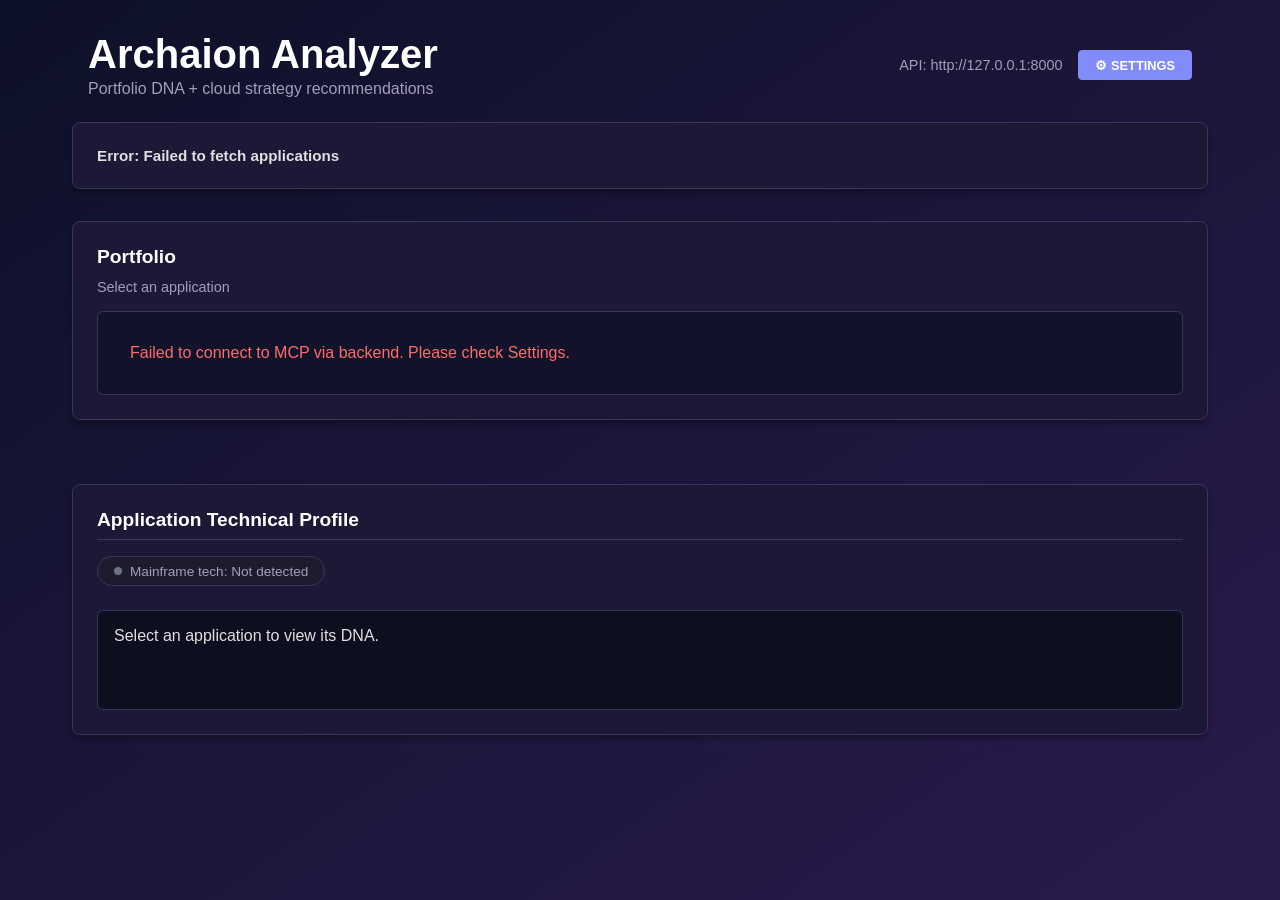
==== app/frontend/index.html @ bfa7f3ef "feat: restructure project into unified dockerized app with frontend and backend - Move backend to ap" ====
<!DOCTYPE html>
<html lang="en">
<head>
    <meta charset="UTF-8">
    <meta name="viewport" content="width=device-width, initial-scale=1.0">
    <title>Archaion Analyzer</title>
    <link rel="stylesheet" href="style.css">
</head>
<body>
    <div class="cyber-bg"></div>
    <div class="container">
        <header class="header-bar">
            <div>
                <h1 class="neon-cyan">Archaion Analyzer</h1>
                <p>Portfolio DNA + cloud strategy recommendations</p>
            </div>
            <div style="display: flex; align-items: center; gap: 1rem;">
                <p class="api-label">API: http://127.0.0.1:8000</p>
                <button id="settings-btn" class="glow-btn" style="padding: 0.4rem 1rem; font-size: 0.8rem;">⚙ Settings</button>
            </div>
        </header>

        <!-- Settings Modal -->
        <div id="settings-modal" class="modal hidden">
            <div class="modal-content glass-panel">
                <span class="close-btn" id="close-settings">&times;</span>
                <h2 style="margin-top:0;">Configuration</h2>
                <div style="display: flex; flex-direction: column; gap: 1rem; margin-top: 1.5rem;">
                    <label>CAST MCP URL:</label>
                    <input type="text" id="cfg_mcp_url" placeholder="e.g. http://localhost:8000">
                    
                    <label>CAST MCP X-API-KEY:</label>
                    <input type="password" id="cfg_mcp_key" placeholder="Enter CAST MCP API Key">
                    
                    <label style="margin-top: 1rem;">LLM Provider:</label>
                    <select id="cfg_llm_provider">
                        <option value="openrouter">OpenRouter</option>
                        <option value="openai">OpenAI</option>
                        <option value="gemini">Google Gemini</option>
                        <option value="azure">Azure AI</option>
                    </select>
                    
                    <label>LLM API Key:</label>
                    <input type="password" id="cfg_llm_key" placeholder="Enter LLM API Key">
                    
                    <button type="button" id="save-settings-btn" class="glow-btn mt-10">Save Configuration</button>
                </div>
            </div>
        </div>

        <div class="glass-panel status-bar">
            <p id="status-text">Loading applications...</p>
        </div>

        <main class="stack-layout">
            <!-- 1. Portfolio -->
            <section class="glass-panel">
                <div class="panel-header">
                    <h2>Portfolio</h2>
                    <p>Select an application</p>
                </div>
                <div class="app-list-container">
                    <fieldset class="radio-group" id="app-list">
                        <legend>Select an application</legend>
                        <p style="padding: 1rem; color: #a39eb8;">Fetching from CAST MCP...</p>
                    </fieldset>
                </div>
            </section>

            <!-- 2. Application Technical Profile -->
            <section class="glass-panel" id="dna-section">
                <h2>Application Technical Profile</h2>
                <div class="badge-container">
                    <span class="badge" id="mf-badge"><span class="dot"></span> Mainframe tech: Not detected</span>
                </div>
                <div class="dna-box" id="dna-details">
                    Select an application to view its DNA.
                </div>
            </section>

            <!-- 3. Define your Modernization Scope -->
            <section class="glass-panel hidden" id="mission-scoping">
                <h2>Define your Modernization Scope</h2>
                <form id="wizard-form">
                    <div class="wizard-step active" id="step-1" style="display: grid; grid-template-columns: 1fr 1fr; gap: 1rem; align-items: end;">
                        <div>
                            <label>Modernization Goal:</label>
                            <select id="goal" style="width: 100%;">
                                <option value="decompose">Decompose Monolith</option>
                                <option value="remediate">Remediate Tech Debt</option>
                                <option value="migrate">Cloud Migration</option>
                            </select>
                        </div>
                        <div>
                            <label>Target Framework:</label>
                            <select id="target_framework" style="width: 100%;">
                                <option value="spring-boot">Spring Boot</option>
                                <option value="nodejs">Node.js</option>
                                <option value="aws-lambda">AWS Lambda</option>
                            </select>
                        </div>
                        <div>
                            <label>Compliance Standards:</label>
                            <select id="compliance" style="width: 100%;">
                                <option value="iso-5055">Strict ISO 5055</option>
                                <option value="none">None</option>
                            </select>
                        </div>
                        <div>
                            <label>Risk Profile:</label>
                            <select id="risk_profile" style="width: 100%;">
                                <option value="re-architect">High-Quality Re-architecting</option>
                                <option value="re-host">High-Speed Re-host</option>
                            </select>
                        </div>
                        <div>
                            <label>Refactoring Depth:</label>
                            <input type="text" id="refactoring_depth" placeholder="e.g., split schema per service" value="split schema per service" required style="width: 100%;">
                        </div>
                        <div>
                            <label>Review Protocol:</label>
                            <select id="review_protocol" style="width: 100%;">
                                <option value="human-in-loop">Human-in-the-loop</option>
                                <option value="auto">Fully Autonomous</option>
                            </select>
                        </div>
                        <div style="grid-column: 1 / -1; margin-top: 0.5rem;">
                            <button type="submit" class="glow-btn" style="width: 100%;">Initialize Agents</button>
                        </div>
                    </div>
                </form>
            </section>

            <!-- 4. Mission Status -->
            <section class="glass-panel hidden" id="live-dashboard">
                <h2 class="neon-cyan">Mission Status <span class="blink">_</span></h2>
                <div id="terminal" class="terminal-window">
                    <p class="sys-msg">System ready. Awaiting mission parameters...</p>
                </div>
            </section>
            
            <!-- 5. Modernization Report -->
            <section class="glass-panel hidden" id="report-section" style="margin-bottom: 0;">
                <h2 class="neon-rose">Modernization Report</h2>
                <div id="report-content" class="markdown-body"></div>
                <button id="download-btn" class="glow-btn mt-10">Download DOCX</button>
            </section>
        </main>
    </div>
    <script src="main.js"></script>
</body>
</html>
---- app/frontend/style.css ----
:root {
    --obsidian-base: #11132a;
    --neon-cyan: #7c8cd4;
    --neon-rose: #a5b4fc;
    --neon-pulse: #818cf8;
    --glass-bg: #1c1836;
    --glass-border: #3a355d;
    --glass-gradient: linear-gradient(135deg, #1c1836, #15112a);
}

* {
    box-sizing: border-box;
    margin: 0;
    padding: 0;
}

body {
    background-color: var(--obsidian-base);
    color: #e0e0e0;
    font-family: 'Segoe UI', Tahoma, Geneva, Verdana, sans-serif;
    min-height: 100vh;
    overflow-x: hidden;
}

.cyber-bg {
    position: fixed;
    top: 0; left: 0; width: 100vw; height: 100vh;
    background: linear-gradient(to bottom right, #0d1128, #2a1b4d);
    z-index: -1;
}

.container {
    max-width: 1200px;
    margin: 0 auto;
    padding: 2rem;
}

.header-bar {
    display: flex;
    justify-content: space-between;
    align-items: center;
    margin-bottom: 1.5rem;
    padding: 0 1rem;
}
.api-label {
    color: #a39eb8;
    font-size: 0.9rem;
}
.status-bar {
    padding: 1rem 1.5rem;
    margin-bottom: 2rem;
    display: flex;
    align-items: center;
    border-radius: 8px;
}
.status-bar p { margin: 0; font-size: 0.95rem; font-weight: bold; }

.panel-header h2 { margin-bottom: 0.2rem; border-bottom: none; }
.panel-header p { font-size: 0.9rem; color: #a39eb8; margin-bottom: 1rem; }

.app-list-container {
    border: 1px solid #3a355d;
    border-radius: 6px;
    padding: 1rem;
    background: #11132a;
    max-height: 500px;
    overflow-y: auto;
    display: flex;
    flex-wrap: wrap;
    gap: 0.8rem;
}

.radio-group {
    border: none;
    padding: 0;
    margin: 0;
    display: contents;
}
.radio-group legend {
    display: none;
}
.app-item {
    display: inline-flex;
    align-items: center;
    padding: 0.8rem 1.2rem;
    border: 1px solid #2a254d;
    border-radius: 8px;
    background: #1c1836;
    cursor: pointer;
    transition: all 0.2s;
    flex: 1 1 calc(50% - 0.8rem);
    min-width: 200px;
}
.app-item:hover {
    background: #2a254d;
    border-color: #818cf8;
}
.app-item input[type="radio"] {
    margin-right: 0.8rem;
    cursor: pointer;
}

.badge-container {
    margin-bottom: 1.5rem;
}
.badge {
    display: inline-flex;
    align-items: center;
    background: #1e1b2e;
    border: 1px solid #3a355d;
    border-radius: 20px;
    padding: 0.4rem 1rem;
    font-size: 0.85rem;
    color: #a39eb8;
}
.badge .dot {
    width: 8px;
    height: 8px;
    background: #6b7280;
    border-radius: 50%;
    margin-right: 0.5rem;
}

.dna-box {
    background: #0d0f1e;
    border: 1px solid #3a355d;
    border-radius: 6px;
    padding: 1rem;
    color: #e0e0e0;
    min-height: 100px;
    max-height: 500px;
    overflow-y: auto;
}

/* User Readable DNA Profile */
.dna-section-header {
    font-size: 1rem;
    color: #818cf8;
    margin-bottom: 0.5rem;
    margin-top: 1rem;
    border-bottom: 1px dashed #3a355d;
    padding-bottom: 0.2rem;
    text-transform: uppercase;
    letter-spacing: 1px;
}
.dna-section-header:first-child { margin-top: 0; }

.dna-kv-pair {
    display: flex;
    justify-content: space-between;
    margin-bottom: 0.5rem;
    font-size: 0.95rem;
}
.dna-k { color: #a39eb8; font-weight: 500; }
.dna-v { color: #ffffff; text-align: right; }

.dna-tag-container {
    display: flex;
    flex-wrap: wrap;
    gap: 0.5rem;
    margin-bottom: 1rem;
}
.dna-tag {
    background: #1c1836;
    border: 1px solid #3a355d;
    border-radius: 4px;
    padding: 0.3rem 0.6rem;
    font-size: 0.8rem;
    color: #c7d2fe;
}
.dna-tag.sensitive {
    background: rgba(228, 77, 94, 0.15);
    border-color: #e44d5e;
    color: #fca5a5;
}

.dna-box pre {
    white-space: pre-wrap;
    word-break: break-word;
    font-family: 'Courier New', Courier, monospace;
    font-size: 0.85rem;
    line-height: 1.4;
    color: #c7d2fe;
    margin: 0;
}
.mt-10 { margin-top: 1rem; }
.hidden { display: none !important; }

/* Typography */
h1 { font-size: 2.5rem; margin-bottom: 0.2rem; color: #ffffff; font-weight: bold; }
header p { color: #a39eb8; font-size: 1rem; }
h2 { font-size: 1.2rem; margin-bottom: 1rem; border-bottom: 1px solid var(--glass-border); padding-bottom: 0.5rem; color: #ffffff; }
.neon-cyan { color: #ffffff; text-shadow: none; }
.neon-rose { color: #ffffff; text-shadow: none; }
.neon-pulse { color: #ffffff; text-shadow: none; }

.blink { animation: blink 1s step-end infinite; }
@keyframes blink { 50% { opacity: 0; } }

/* Glassmorphism */
.glass-panel {
    background: var(--glass-bg);
    border: 1px solid var(--glass-border);
    border-radius: 8px;
    padding: 1.5rem;
    margin-bottom: 2rem;
    box-shadow: 0 4px 6px rgba(0, 0, 0, 0.3);
}

/* Stack Layout */
.stack-layout {
    display: flex;
    flex-direction: column;
    gap: 2rem;
}

/* Forms & Wizard */
.wizard-step {
    display: none;
    flex-direction: column;
    gap: 1rem;
}
.wizard-step.active {
    display: flex;
    animation: fadeIn 0.3s ease;
}

@keyframes fadeIn {
    from { opacity: 0; transform: translateY(10px); }
    to { opacity: 1; transform: translateY(0); }
}

label { font-size: 0.9rem; color: #a39eb8; text-transform: uppercase; letter-spacing: 1px; }
input, select {
    background: #11132a;
    border: 1px solid var(--glass-border);
    color: #fff;
    padding: 0.8rem;
    border-radius: 4px;
    font-size: 1rem;
    outline: none;
    transition: border-color 0.3s;
}
input:focus, select:focus {
    border-color: var(--neon-pulse);
}

button {
    background: #11132a;
    border: 1px solid var(--glass-border);
    color: #a39eb8;
    padding: 0.8rem 1.5rem;
    border-radius: 4px;
    cursor: pointer;
    font-weight: bold;
    text-transform: uppercase;
    transition: all 0.3s;
}
button:hover {
    background: var(--glass-border);
    color: #ffffff;
}

.glow-btn {
    border-color: var(--neon-pulse);
    color: #ffffff;
    background: var(--neon-pulse);
}
.glow-btn:hover {
    background: #6366f1;
    border-color: #6366f1;
    box-shadow: none;
}

/* Terminal */
.terminal-window {
    background: #090a15;
    border: 1px solid var(--glass-border);
    border-radius: 4px;
    height: 300px;
    padding: 1rem;
    overflow-y: auto;
    font-family: 'Courier New', Courier, monospace;
    font-size: 0.9rem;
    color: #a39eb8;
}
.sys-msg { color: #888; font-style: italic; margin-bottom: 0.5rem; }
.agent-msg { color: #ffffff; margin-bottom: 0.5rem; }
.agent-msg::before { content: "> "; color: var(--neon-pulse); }

/* Modal Styles */
.modal {
    position: fixed;
    top: 0; left: 0; width: 100%; height: 100%;
    background: rgba(0, 0, 0, 0.6);
    z-index: 1000;
    display: flex;
    justify-content: center;
    align-items: center;
}
.modal-content {
    width: 450px;
    max-width: 90%;
    position: relative;
    padding: 2rem;
    background: #11132a;
}
.close-btn {
    position: absolute;
    top: 10px; right: 15px;
    color: #a39eb8;
    font-size: 1.5rem;
    cursor: pointer;
}
.close-btn:hover { color: #fff; }

/* Markdown Body */
.markdown-body {
    line-height: 1.6;
}
.markdown-body h1, .markdown-body h2 { margin-top: 1.5rem; }
.markdown-body ul { margin-left: 1.5rem; margin-bottom: 1rem; }
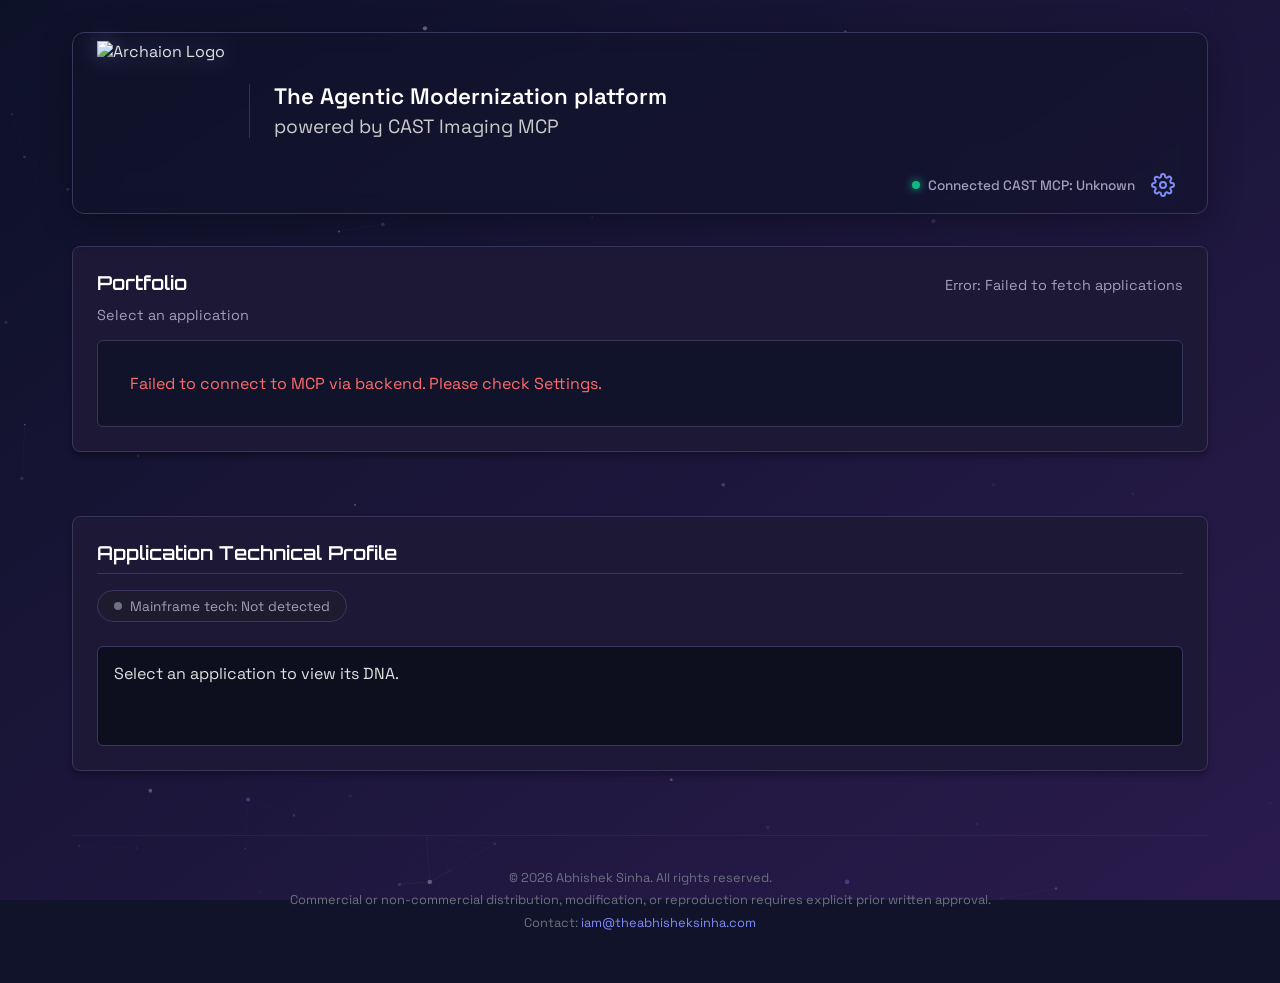
==== commit bbc9512d: "feat: integrate crewai framework for agentic modernization flow - Add crewai as dependency and confi" ====
--- a/app/frontend/index.html
+++ b/app/frontend/index.html
@@ -4,19 +4,29 @@
     <meta charset="UTF-8">
     <meta name="viewport" content="width=device-width, initial-scale=1.0">
     <title>Archaion Analyzer</title>
+    <!-- Modern rounded geometric tech fonts compatible with Archaion logo -->
+    <link rel="preconnect" href="https://fonts.googleapis.com">
+    <link rel="preconnect" href="https://fonts.gstatic.com" crossorigin>
+    <link href="https://fonts.googleapis.com/css2?family=Orbitron:wght@400;600;800&family=Space+Grotesk:wght@300;400;500;600;700&display=swap" rel="stylesheet">
     <link rel="stylesheet" href="style.css">
 </head>
 <body>
     <div class="cyber-bg"></div>
+    <canvas id="bg-canvas"></canvas>
     <div class="container">
         <header class="header-bar">
-            <div>
-                <h1 class="neon-cyan">Archaion Analyzer</h1>
-                <p>Portfolio DNA + cloud strategy recommendations</p>
+            <div class="logo-container">
+                <img src="assets/Archaion.png" alt="Archaion Logo" class="app-logo">
+                <div class="logo-text-group">
+                    <p class="tagline-main">The Agentic Modernization platform</p>
+                    <p class="tagline-sub">powered by CAST Imaging MCP</p>
+                </div>
             </div>
-            <div style="display: flex; align-items: center; gap: 1rem;">
-                <p class="api-label">API: http://127.0.0.1:8000</p>
-                <button id="settings-btn" class="glow-btn" style="padding: 0.4rem 1rem; font-size: 0.8rem;">⚙ Settings</button>
+            <div class="header-actions">
+                <p class="api-label" id="mcp-label">Connected CAST MCP: Loading...</p>
+                <button id="settings-btn" class="icon-btn" title="Settings">
+                    <svg xmlns="http://www.w3.org/2000/svg" width="24" height="24" viewBox="0 0 24 24" fill="none" stroke="currentColor" stroke-width="2" stroke-linecap="round" stroke-linejoin="round" class="gear-icon"><circle cx="12" cy="12" r="3"></circle><path d="M19.4 15a1.65 1.65 0 0 0 .33 1.82l.06.06a2 2 0 0 1 0 2.83 2 2 0 0 1-2.83 0l-.06-.06a1.65 1.65 0 0 0-1.82-.33 1.65 1.65 0 0 0-1 1.51V21a2 2 0 0 1-2 2 2 2 0 0 1-2-2v-.09A1.65 1.65 0 0 0 9 19.4a1.65 1.65 0 0 0-1.82.33l-.06.06a2 2 0 0 1-2.83 0 2 2 0 0 1 0-2.83l.06-.06a1.65 1.65 0 0 0 .33-1.82 1.65 1.65 0 0 0-1.51-1H3a2 2 0 0 1-2-2 2 2 0 0 1 2-2h.09A1.65 1.65 0 0 0 4.6 9a1.65 1.65 0 0 0-.33-1.82l-.06-.06a2 2 0 0 1 0-2.83 2 2 0 0 1 2.83 0l.06.06a1.65 1.65 0 0 0 1.82.33H9a1.65 1.65 0 0 0 1-1.51V3a2 2 0 0 1 2-2 2 2 0 0 1 2 2v.09a1.65 1.65 0 0 0 1 1.51 1.65 1.65 0 0 0 1.82-.33l.06-.06a2 2 0 0 1 2.83 0 2 2 0 0 1 0 2.83l-.06.06a1.65 1.65 0 0 0-.33 1.82V9a1.65 1.65 0 0 0 1.51 1H21a2 2 0 0 1 2 2 2 2 0 0 1-2 2h-.09a1.65 1.65 0 0 0-1.51 1z"></path></svg>
+                </button>
             </div>
         </header>
 
@@ -48,16 +58,15 @@
             </div>
         </div>
 
-        <div class="glass-panel status-bar">
-            <p id="status-text">Loading applications...</p>
-        </div>
-
         <main class="stack-layout">
             <!-- 1. Portfolio -->
-            <section class="glass-panel">
-                <div class="panel-header">
-                    <h2>Portfolio</h2>
-                    <p>Select an application</p>
+            <section class="glass-panel" id="portfolio-section">
+                <div class="panel-header" style="display: flex; justify-content: space-between; align-items: baseline;">
+                    <div>
+                        <h2>Portfolio</h2>
+                        <p>Select an application</p>
+                    </div>
+                    <p id="status-text" style="font-size: 0.9rem; color: #a39eb8; margin-bottom: 1rem;">Loading...</p>
                 </div>
                 <div class="app-list-container">
                     <fieldset class="radio-group" id="app-list">
@@ -140,13 +149,20 @@
             </section>
             
             <!-- 5. Modernization Report -->
-            <section class="glass-panel hidden" id="report-section" style="margin-bottom: 0;">
-                <h2 class="neon-rose">Modernization Report</h2>
-                <div id="report-content" class="markdown-body"></div>
-                <button id="download-btn" class="glow-btn mt-10">Download DOCX</button>
-            </section>
-        </main>
-    </div>
-    <script src="main.js"></script>
+        <section class="glass-panel hidden" id="report-section" style="margin-bottom: 0;">
+            <h2 class="neon-rose">Modernization Report</h2>
+            <div id="report-content" class="markdown-body"></div>
+            <button id="download-btn" class="glow-btn mt-10">Download DOCX</button>
+        </section>
+
+        <!-- Copyright Footer -->
+        <footer class="app-footer">
+            <p>&copy; 2026 Abhishek Sinha. All rights reserved.</p>
+            <p>Commercial or non-commercial distribution, modification, or reproduction requires explicit prior written approval.</p>
+            <p>Contact: <a href="mailto:iam@theabhisheksinha.com">iam@theabhisheksinha.com</a></p>
+        </footer>
+    </main>
+</div>
+<script src="main.js"></script>
 </body>
 </html>
--- a/app/frontend/style.css
+++ b/app/frontend/style.css
@@ -17,44 +17,170 @@
 body {
     background-color: var(--obsidian-base);
     color: #e0e0e0;
-    font-family: 'Segoe UI', Tahoma, Geneva, Verdana, sans-serif;
+    font-family: 'Space Grotesk', 'Segoe UI', Tahoma, Geneva, Verdana, sans-serif;
     min-height: 100vh;
     overflow-x: hidden;
+}
+
+h1, h2, h3, .neon-cyan, .neon-rose {
+    font-family: 'Orbitron', 'Space Grotesk', sans-serif;
+    font-weight: 600;
 }
 
 .cyber-bg {
     position: fixed;
     top: 0; left: 0; width: 100vw; height: 100vh;
     background: linear-gradient(to bottom right, #0d1128, #2a1b4d);
+    z-index: -2;
+}
+
+#bg-canvas {
+    position: fixed;
+    top: 0; left: 0;
+    width: 100vw; height: 100vh;
     z-index: -1;
+    pointer-events: none;
+    opacity: 0.6;
 }
 
 .container {
     max-width: 1200px;
     margin: 0 auto;
     padding: 2rem;
+    display: flex;
+    flex-direction: column;
+    min-height: 100vh;
 }
 
 .header-bar {
     display: flex;
     justify-content: space-between;
     align-items: center;
-    margin-bottom: 1.5rem;
-    padding: 0 1rem;
-}
+    margin-bottom: 2rem;
+    padding: 0.5rem 1.5rem; /* Reduced vertical padding */
+    background: rgba(17, 19, 42, 0.6);
+    border: 1px solid var(--glass-border);
+    border-radius: 12px;
+    box-shadow: 0 8px 32px rgba(0, 0, 0, 0.3);
+    backdrop-filter: blur(10px);
+    flex-wrap: wrap;
+    gap: 1.5rem;
+    min-height: 120px; /* Slightly taller to accommodate the bigger logo */
+}
+
+.logo-container {
+    display: flex;
+    align-items: center;
+    gap: 1.5rem;
+    flex-wrap: wrap;
+}
+
+.app-logo {
+    height: 140px; /* Increased height significantly for aesthetic visibility */
+    width: auto; 
+    max-width: 250px; /* Allow wider expansion */
+    object-fit: contain;
+    mix-blend-mode: screen; 
+    filter: drop-shadow(0 0 10px rgba(124, 140, 212, 0.4)); 
+}
+
+.logo-text-group {
+    display: flex;
+    flex-direction: column;
+    justify-content: center;
+    border-left: 1px solid rgba(165, 180, 252, 0.2);
+    padding-left: 1.5rem;
+    gap: 0.3rem;
+}
+.logo-text-group .tagline-main { 
+    color: #ffffff; 
+    margin: 0; 
+    font-size: 1.4rem;
+    font-weight: 600;
+    line-height: 1.2;
+}
+.logo-text-group .tagline-sub { 
+    color: #e0e0e0; 
+    margin: 0; 
+    font-size: 1.2rem;
+    font-weight: 400;
+    line-height: 1.2;
+    opacity: 0.9;
+}
+
+.header-actions {
+    display: flex;
+    align-items: center;
+    justify-content: flex-end;
+    gap: 0.5rem;
+    flex-wrap: wrap;
+    width: 100%;
+    margin-top: -2.5rem; /* Pulls it up into the space below the text */
+    position: relative;
+    z-index: 10;
+}
+
+.icon-btn {
+    background: transparent;
+    border: none;
+    color: var(--neon-pulse);
+    cursor: pointer;
+    display: flex;
+    align-items: center;
+    justify-content: center;
+    padding: 0.5rem;
+    border-radius: 50%;
+    transition: all 0.3s ease;
+}
+.icon-btn:hover {
+    background: rgba(129, 140, 248, 0.1);
+    color: var(--neon-rose);
+    transform: rotate(90deg);
+}
+.gear-icon {
+    width: 24px;
+    height: 24px;
+}
+
 .api-label {
     color: #a39eb8;
-    font-size: 0.9rem;
-}
-.status-bar {
-    padding: 1rem 1.5rem;
-    margin-bottom: 2rem;
-    display: flex;
-    align-items: center;
-    border-radius: 8px;
-}
-.status-bar p { margin: 0; font-size: 0.95rem; font-weight: bold; }
-
+    font-size: 0.85rem;
+    font-weight: 500;
+    display: flex;
+    align-items: center;
+    gap: 0.5rem;
+}
+.api-label::before {
+    content: '';
+    display: inline-block;
+    width: 8px;
+    height: 8px;
+    background: #10b981;
+    border-radius: 50%;
+    box-shadow: 0 0 8px #10b981;
+}
+
+@media (max-width: 768px) {
+    .header-bar {
+        flex-direction: column;
+        align-items: flex-start;
+        padding: 1.5rem;
+    }
+    .logo-container {
+        flex-direction: column;
+        align-items: flex-start;
+        gap: 1rem;
+    }
+    .logo-text-group {
+        border-left: none;
+        padding-left: 0;
+        border-top: 1px dashed var(--glass-border);
+        padding-top: 1rem;
+    }
+    .app-logo {
+        width: 120px;
+    }
+}
 .panel-header h2 { margin-bottom: 0.2rem; border-bottom: none; }
 .panel-header p { font-size: 0.9rem; color: #a39eb8; margin-bottom: 1rem; }
 
@@ -314,6 +440,20 @@
 }
 .close-btn:hover { color: #fff; }
 
+/* Footer */
+.app-footer {
+    text-align: center;
+    padding: 2rem 1rem 1rem;
+    margin-top: auto;
+    border-top: 1px solid rgba(255, 255, 255, 0.05);
+    font-size: 0.8rem;
+    color: #6b7280;
+    line-height: 1.5;
+}
+.app-footer p { margin-bottom: 0.2rem; }
+.app-footer a { color: #818cf8; text-decoration: none; transition: color 0.2s; }
+.app-footer a:hover { color: #a5b4fc; text-decoration: underline; }
+
 /* Markdown Body */
 .markdown-body {
     line-height: 1.6;
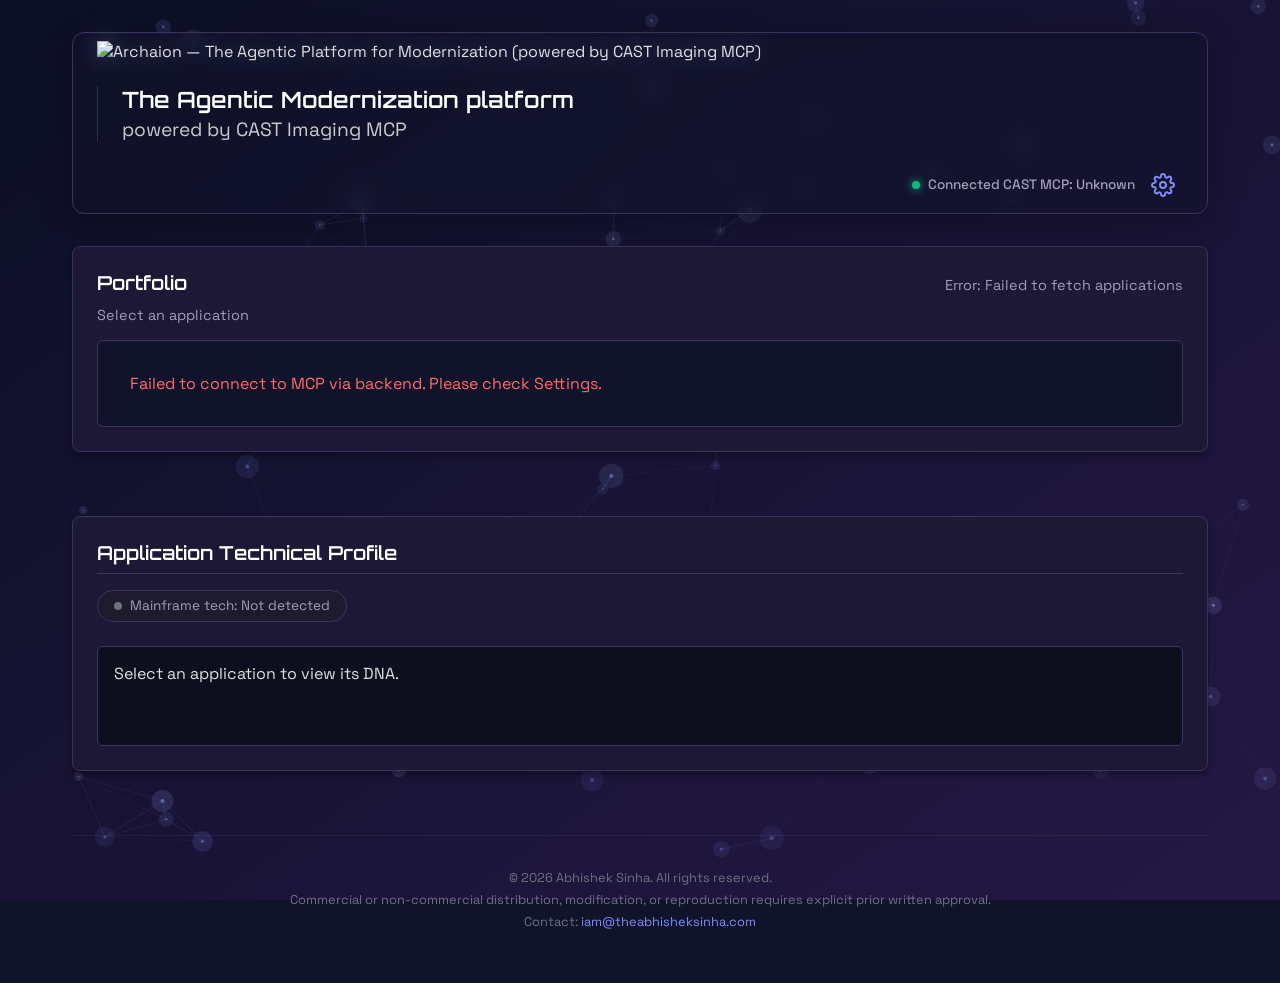
==== commit e6f0344f: "refactor: overhaul modernization flow with multi-agent crew and enhanced UI - Replace single-agent d" ====
--- a/app/frontend/index.html
+++ b/app/frontend/index.html
@@ -16,7 +16,7 @@
     <div class="container">
         <header class="header-bar">
             <div class="logo-container">
-                <img src="assets/Archaion.png" alt="Archaion Logo" class="app-logo">
+                <img src="assets/Archaion%20-%20agentic%20platform.png" alt="Archaion — The Agentic Platform for Modernization (powered by CAST Imaging MCP)" class="app-logo">
                 <div class="logo-text-group">
                     <p class="tagline-main">The Agentic Modernization platform</p>
                     <p class="tagline-sub">powered by CAST Imaging MCP</p>
@@ -89,51 +89,92 @@
 
             <!-- 3. Define your Modernization Scope -->
             <section class="glass-panel hidden" id="mission-scoping">
-                <h2>Define your Modernization Scope</h2>
+                <h2>Mission Command Center</h2>
                 <form id="wizard-form">
-                    <div class="wizard-step active" id="step-1" style="display: grid; grid-template-columns: 1fr 1fr; gap: 1rem; align-items: end;">
-                        <div>
-                            <label>Modernization Goal:</label>
-                            <select id="goal" style="width: 100%;">
-                                <option value="decompose">Decompose Monolith</option>
-                                <option value="remediate">Remediate Tech Debt</option>
-                                <option value="migrate">Cloud Migration</option>
-                            </select>
-                        </div>
-                        <div>
-                            <label>Target Framework:</label>
-                            <select id="target_framework" style="width: 100%;">
-                                <option value="spring-boot">Spring Boot</option>
-                                <option value="nodejs">Node.js</option>
-                                <option value="aws-lambda">AWS Lambda</option>
-                            </select>
-                        </div>
-                        <div>
-                            <label>Compliance Standards:</label>
-                            <select id="compliance" style="width: 100%;">
-                                <option value="iso-5055">Strict ISO 5055</option>
-                                <option value="none">None</option>
-                            </select>
-                        </div>
-                        <div>
-                            <label>Risk Profile:</label>
-                            <select id="risk_profile" style="width: 100%;">
-                                <option value="re-architect">High-Quality Re-architecting</option>
-                                <option value="re-host">High-Speed Re-host</option>
-                            </select>
-                        </div>
-                        <div>
-                            <label>Refactoring Depth:</label>
-                            <input type="text" id="refactoring_depth" placeholder="e.g., split schema per service" value="split schema per service" required style="width: 100%;">
-                        </div>
-                        <div>
-                            <label>Review Protocol:</label>
-                            <select id="review_protocol" style="width: 100%;">
-                                <option value="human-in-loop">Human-in-the-loop</option>
-                                <option value="auto">Fully Autonomous</option>
-                            </select>
-                        </div>
-                        <div style="grid-column: 1 / -1; margin-top: 0.5rem;">
+                    <div class="wizard-step active" id="step-1" style="display: grid; grid-template-columns: 1fr 1fr; gap: 1rem; align-items: start;">
+                        
+                        <div style="grid-column: 1 / -1;">
+                            <label>Modernization Objective (txtObjective):</label>
+                            <textarea id="txtObjective" maxlength="500" placeholder="Describe your vision for this app..." required style="width: 100%; height: 80px; background: #11132a; border: 1px solid var(--glass-border); color: #fff; padding: 0.8rem; border-radius: 4px; font-family: inherit; resize: vertical; outline: none;"></textarea>
+                        </div>
+
+                        <div>
+                            <label>Modernization Goal (selGoal):</label>
+                            <select id="selGoal" style="width: 100%;">
+                                <option value="Mono2Micro">Mono2Micro</option>
+                                <option value="Cloud Migration">Cloud Migration</option>
+                                <option value="Refactor">Refactor</option>
+                                <option value="Rearchitect">Rearchitect</option>
+                                <option value="Re-platform (Mainframe)">Re-platform (Mainframe)</option>
+                                <option value="Rewrite (Non-Mainframe)">Rewrite (Non-Mainframe)</option>
+                                <option value="Rewrite (Mainframe)">Rewrite (Mainframe)</option>
+                            </select>
+                        </div>
+
+                        <div>
+                            <label>Risk Profile (selRiskProfile):</label>
+                            <select id="selRiskProfile" style="width: 100%;">
+                                <option value="ISO-5055 only">ISO-5055 only</option>
+                                <option value="Performance">Performance</option>
+                                <option value="Security">Security</option>
+                                <option value="Performance and Security">Performance and Security</option>
+                            </select>
+                        </div>
+
+                        <div>
+                            <label>Vulnerabilities (selVuln):</label>
+                            <select id="selVuln" style="width: 100%;">
+                                <option value="CVEs">CVEs</option>
+                                <option value="CWEs">CWEs</option>
+                                <option value="Both">Both</option>
+                            </select>
+                        </div>
+
+                        <div>
+                            <label>Database Migration (selDBMigration):</label>
+                            <select id="selDBMigration" style="width: 100%;">
+                                <option value="No Migration">No Migration</option>
+                                <option value="Postgres">Postgres</option>
+                                <option value="MySQL">MySQL</option>
+                            </select>
+                        </div>
+
+                        <div style="grid-column: 1 / -1;">
+                            <label style="display: block; margin-bottom: 0.5rem;">Modernization Strategy (chkStrategy):</label>
+                            <div id="chkStrategy" style="display: flex; gap: 1.5rem; align-items: center;">
+                                <label style="text-transform: none; color: #fff; cursor: pointer; display: flex; align-items: center; gap: 0.5rem;">
+                                    <input type="checkbox" value="Containerization" id="chkContainerization" checked> Containerization
+                                </label>
+                                <label style="text-transform: none; color: #fff; cursor: pointer; display: flex; align-items: center; gap: 0.5rem;">
+                                    <input type="checkbox" value="Non-Containerization" id="chkNonContainerization"> Non-Containerization
+                                </label>
+                            </div>
+                        </div>
+
+                        <!-- Mainframe Section (Questions 5 & 6 conceptually, or additional logic) -->
+                        <div id="mainframeSection" style="display: none; grid-column: 1 / -1; margin-top: 1rem; padding: 1rem; border: 1px solid #e44d5e; border-radius: 8px; background: rgba(228, 77, 94, 0.1);">
+                            <h3 style="color: #e44d5e; margin-top: 0; margin-bottom: 1rem;">Mainframe Transformation Options</h3>
+                            <div style="display: grid; grid-template-columns: 1fr 1fr; gap: 1rem;">
+                                <div>
+                                    <label>Batch Modernization Goal:</label>
+                                    <select id="rewrite_mainframe" style="width: 100%;">
+                                        <option value="Rewrite to Cloud-Native Batch">Rewrite to Cloud-Native Batch</option>
+                                        <option value="Encapsulate via APIs">Encapsulate via APIs</option>
+                                        <option value="Lift and Shift">Lift and Shift</option>
+                                    </select>
+                                </div>
+                                <div>
+                                    <label>Target Framework for Mainframe:</label>
+                                    <select id="target_lang" style="width: 100%;">
+                                        <option value="Spring Batch (Java)">Spring Batch (Java)</option>
+                                        <option value="AWS Step Functions (Python)">AWS Step Functions (Python)</option>
+                                        <option value="Azure Durable Functions (C#)">Azure Durable Functions (C#)</option>
+                                    </select>
+                                </div>
+                            </div>
+                        </div>
+
+                        <div style="grid-column: 1 / -1; margin-top: 1.5rem;">
                             <button type="submit" class="glow-btn" style="width: 100%;">Initialize Agents</button>
                         </div>
                     </div>
--- a/app/frontend/style.css
+++ b/app/frontend/style.css
@@ -73,12 +73,14 @@
     align-items: center;
     gap: 1.5rem;
     flex-wrap: wrap;
+    justify-content: flex-start;
 }
 
 .app-logo {
-    height: 140px; /* Increased height significantly for aesthetic visibility */
+    height: auto;
     width: auto; 
-    max-width: 250px; /* Allow wider expansion */
+    max-height: 128px; /* Target desktop max-height */
+    max-width: 100%;
     object-fit: contain;
     mix-blend-mode: screen; 
     filter: drop-shadow(0 0 10px rgba(124, 140, 212, 0.4)); 
@@ -98,6 +100,7 @@
     font-size: 1.4rem;
     font-weight: 600;
     line-height: 1.2;
+    font-family: 'Orbitron', 'Space Grotesk', sans-serif;
 }
 .logo-text-group .tagline-sub { 
     color: #e0e0e0; 
@@ -106,6 +109,7 @@
     font-weight: 400;
     line-height: 1.2;
     opacity: 0.9;
+    font-family: 'Space Grotesk', 'Segoe UI', Tahoma, Geneva, Verdana, sans-serif;
 }
 
 .header-actions {
@@ -115,7 +119,6 @@
     gap: 0.5rem;
     flex-wrap: wrap;
     width: 100%;
-    margin-top: -2.5rem; /* Pulls it up into the space below the text */
     position: relative;
     z-index: 10;
 }
@@ -163,12 +166,12 @@
 @media (max-width: 768px) {
     .header-bar {
         flex-direction: column;
-        align-items: flex-start;
+        align-items: center; /* Center everything */
         padding: 1.5rem;
     }
     .logo-container {
         flex-direction: column;
-        align-items: flex-start;
+        align-items: center;
         gap: 1rem;
     }
     .logo-text-group {
@@ -176,9 +179,21 @@
         padding-left: 0;
         border-top: 1px dashed var(--glass-border);
         padding-top: 1rem;
+        align-items: center;
+        text-align: center;
     }
     .app-logo {
-        width: 120px;
+        max-height: 96px; /* Tablet sizing */
+        width: auto;
+    }
+    .header-actions {
+        justify-content: center;
+    }
+}
+
+@media (max-width: 480px) {
+    .app-logo {
+        max-height: 72px; /* Mobile sizing */
     }
 }
 .panel-header h2 { margin-bottom: 0.2rem; border-bottom: none; }
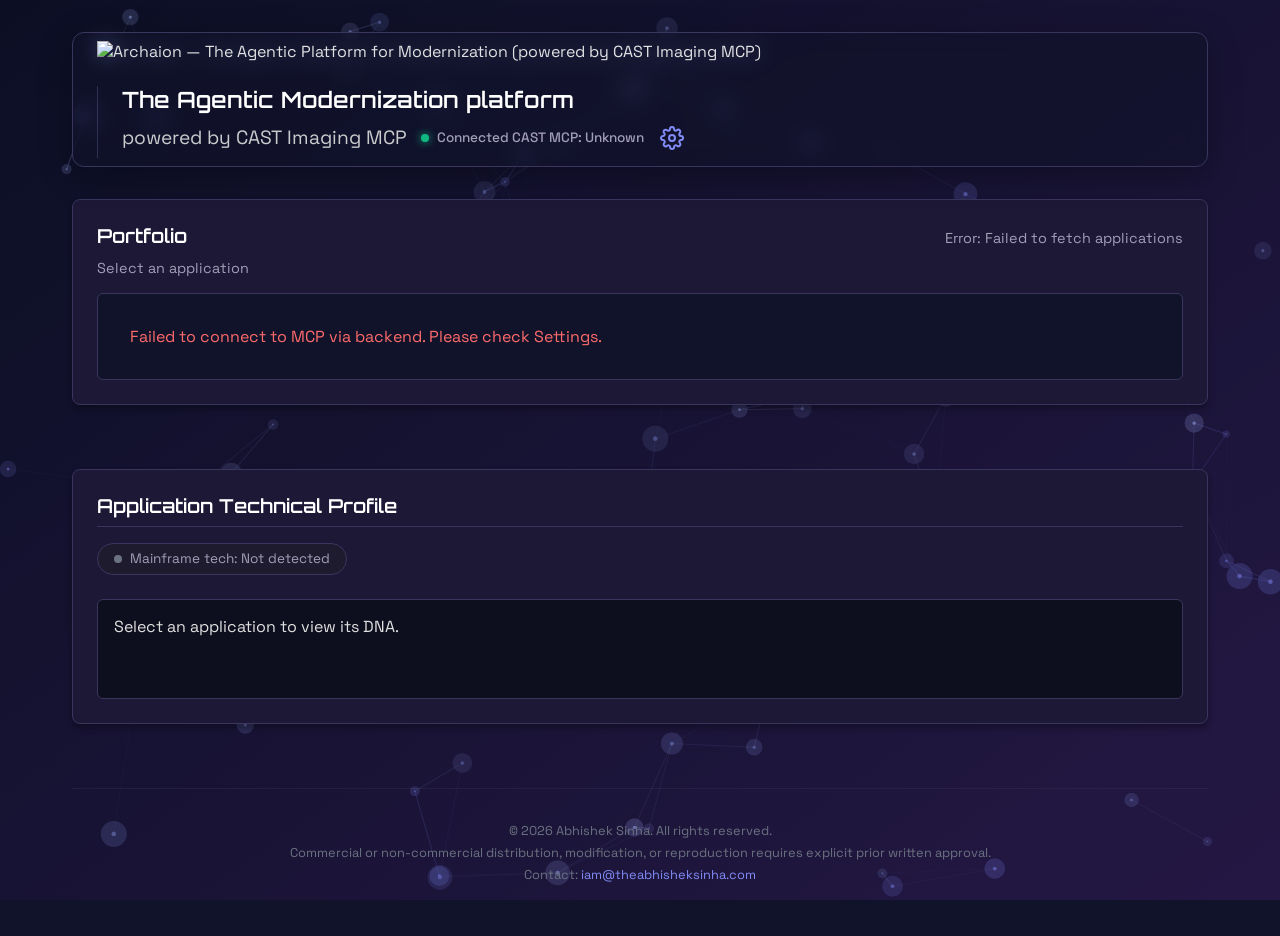
==== commit efe02520: "Fix logging, CrewAI MCP tooling, and UI header alignment" ====
--- a/app/frontend/index.html
+++ b/app/frontend/index.html
@@ -19,14 +19,16 @@
                 <img src="assets/Archaion%20-%20agentic%20platform.png" alt="Archaion — The Agentic Platform for Modernization (powered by CAST Imaging MCP)" class="app-logo">
                 <div class="logo-text-group">
                     <p class="tagline-main">The Agentic Modernization platform</p>
-                    <p class="tagline-sub">powered by CAST Imaging MCP</p>
-                </div>
-            </div>
-            <div class="header-actions">
-                <p class="api-label" id="mcp-label">Connected CAST MCP: Loading...</p>
-                <button id="settings-btn" class="icon-btn" title="Settings">
-                    <svg xmlns="http://www.w3.org/2000/svg" width="24" height="24" viewBox="0 0 24 24" fill="none" stroke="currentColor" stroke-width="2" stroke-linecap="round" stroke-linejoin="round" class="gear-icon"><circle cx="12" cy="12" r="3"></circle><path d="M19.4 15a1.65 1.65 0 0 0 .33 1.82l.06.06a2 2 0 0 1 0 2.83 2 2 0 0 1-2.83 0l-.06-.06a1.65 1.65 0 0 0-1.82-.33 1.65 1.65 0 0 0-1 1.51V21a2 2 0 0 1-2 2 2 2 0 0 1-2-2v-.09A1.65 1.65 0 0 0 9 19.4a1.65 1.65 0 0 0-1.82.33l-.06.06a2 2 0 0 1-2.83 0 2 2 0 0 1 0-2.83l.06-.06a1.65 1.65 0 0 0 .33-1.82 1.65 1.65 0 0 0-1.51-1H3a2 2 0 0 1-2-2 2 2 0 0 1 2-2h.09A1.65 1.65 0 0 0 4.6 9a1.65 1.65 0 0 0-.33-1.82l-.06-.06a2 2 0 0 1 0-2.83 2 2 0 0 1 2.83 0l.06.06a1.65 1.65 0 0 0 1.82.33H9a1.65 1.65 0 0 0 1-1.51V3a2 2 0 0 1 2-2 2 2 0 0 1 2 2v.09a1.65 1.65 0 0 0 1 1.51 1.65 1.65 0 0 0 1.82-.33l.06-.06a2 2 0 0 1 2.83 0 2 2 0 0 1 0 2.83l-.06.06a1.65 1.65 0 0 0-.33 1.82V9a1.65 1.65 0 0 0 1.51 1H21a2 2 0 0 1 2 2 2 2 0 0 1-2 2h-.09a1.65 1.65 0 0 0-1.51 1z"></path></svg>
-                </button>
+                    <div class="tagline-sub-row">
+                        <p class="tagline-sub">powered by CAST Imaging MCP</p>
+                        <div class="header-actions">
+                            <p class="api-label" id="mcp-label">Connected CAST MCP: Loading...</p>
+                            <button id="settings-btn" class="icon-btn" title="Settings">
+                                <svg xmlns="http://www.w3.org/2000/svg" width="24" height="24" viewBox="0 0 24 24" fill="none" stroke="currentColor" stroke-width="2" stroke-linecap="round" stroke-linejoin="round" class="gear-icon"><circle cx="12" cy="12" r="3"></circle><path d="M19.4 15a1.65 1.65 0 0 0 .33 1.82l.06.06a2 2 0 0 1 0 2.83 2 2 0 0 1-2.83 0l-.06-.06a1.65 1.65 0 0 0-1.82-.33 1.65 1.65 0 0 0-1 1.51V21a2 2 0 0 1-2 2 2 2 0 0 1-2-2v-.09A1.65 1.65 0 0 0 9 19.4a1.65 1.65 0 0 0-1.82.33l-.06.06a2 2 0 0 1-2.83 0 2 2 0 0 1 0-2.83l.06-.06a1.65 1.65 0 0 0 .33-1.82 1.65 1.65 0 0 0-1.51-1H3a2 2 0 0 1-2-2 2 2 0 0 1 2-2h.09A1.65 1.65 0 0 0 4.6 9a1.65 1.65 0 0 0-.33-1.82l-.06-.06a2 2 0 0 1 0-2.83 2 2 0 0 1 2.83 0l.06.06a1.65 1.65 0 0 0 1.82.33H9a1.65 1.65 0 0 0 1-1.51V3a2 2 0 0 1 2-2 2 2 0 0 1 2 2v.09a1.65 1.65 0 0 0 1 1.51 1.65 1.65 0 0 0 1.82-.33l.06-.06a2 2 0 0 1 2.83 0 2 2 0 0 1 0 2.83l-.06.06a1.65 1.65 0 0 0-.33 1.82V9a1.65 1.65 0 0 0 1.51 1H21a2 2 0 0 1 2 2 2 2 0 0 1-2 2h-.09a1.65 1.65 0 0 0-1.51 1z"></path></svg>
+                            </button>
+                        </div>
+                    </div>
+                </div>
             </div>
         </header>
 
@@ -94,12 +96,12 @@
                     <div class="wizard-step active" id="step-1" style="display: grid; grid-template-columns: 1fr 1fr; gap: 1rem; align-items: start;">
                         
                         <div style="grid-column: 1 / -1;">
-                            <label>Modernization Objective (txtObjective):</label>
+                            <label>Modernization Objective (500 charecters max):</label>
                             <textarea id="txtObjective" maxlength="500" placeholder="Describe your vision for this app..." required style="width: 100%; height: 80px; background: #11132a; border: 1px solid var(--glass-border); color: #fff; padding: 0.8rem; border-radius: 4px; font-family: inherit; resize: vertical; outline: none;"></textarea>
                         </div>
 
                         <div>
-                            <label>Modernization Goal (selGoal):</label>
+                            <label>Modernization Goal:</label>
                             <select id="selGoal" style="width: 100%;">
                                 <option value="Mono2Micro">Mono2Micro</option>
                                 <option value="Cloud Migration">Cloud Migration</option>
@@ -122,7 +124,7 @@
                         </div>
 
                         <div>
-                            <label>Vulnerabilities (selVuln):</label>
+                            <label>Vulnerabilities:</label>
                             <select id="selVuln" style="width: 100%;">
                                 <option value="CVEs">CVEs</option>
                                 <option value="CWEs">CWEs</option>
@@ -131,7 +133,7 @@
                         </div>
 
                         <div>
-                            <label>Database Migration (selDBMigration):</label>
+                            <label>Database Migration:</label>
                             <select id="selDBMigration" style="width: 100%;">
                                 <option value="No Migration">No Migration</option>
                                 <option value="Postgres">Postgres</option>
--- a/app/frontend/style.css
+++ b/app/frontend/style.css
@@ -94,6 +94,14 @@
     padding-left: 1.5rem;
     gap: 0.3rem;
 }
+
+.tagline-sub-row {
+    display: flex;
+    align-items: center;
+    flex-wrap: wrap;
+    gap: 0.9rem;
+    width: 100%;
+}
 .logo-text-group .tagline-main { 
     color: #ffffff; 
     margin: 0; 
@@ -118,9 +126,6 @@
     justify-content: flex-end;
     gap: 0.5rem;
     flex-wrap: wrap;
-    width: 100%;
-    position: relative;
-    z-index: 10;
 }
 
 .icon-btn {
@@ -181,6 +186,11 @@
         padding-top: 1rem;
         align-items: center;
         text-align: center;
+    }
+    .tagline-sub-row {
+        flex-direction: column;
+        align-items: center;
+        gap: 0.6rem;
     }
     .app-logo {
         max-height: 96px; /* Tablet sizing */
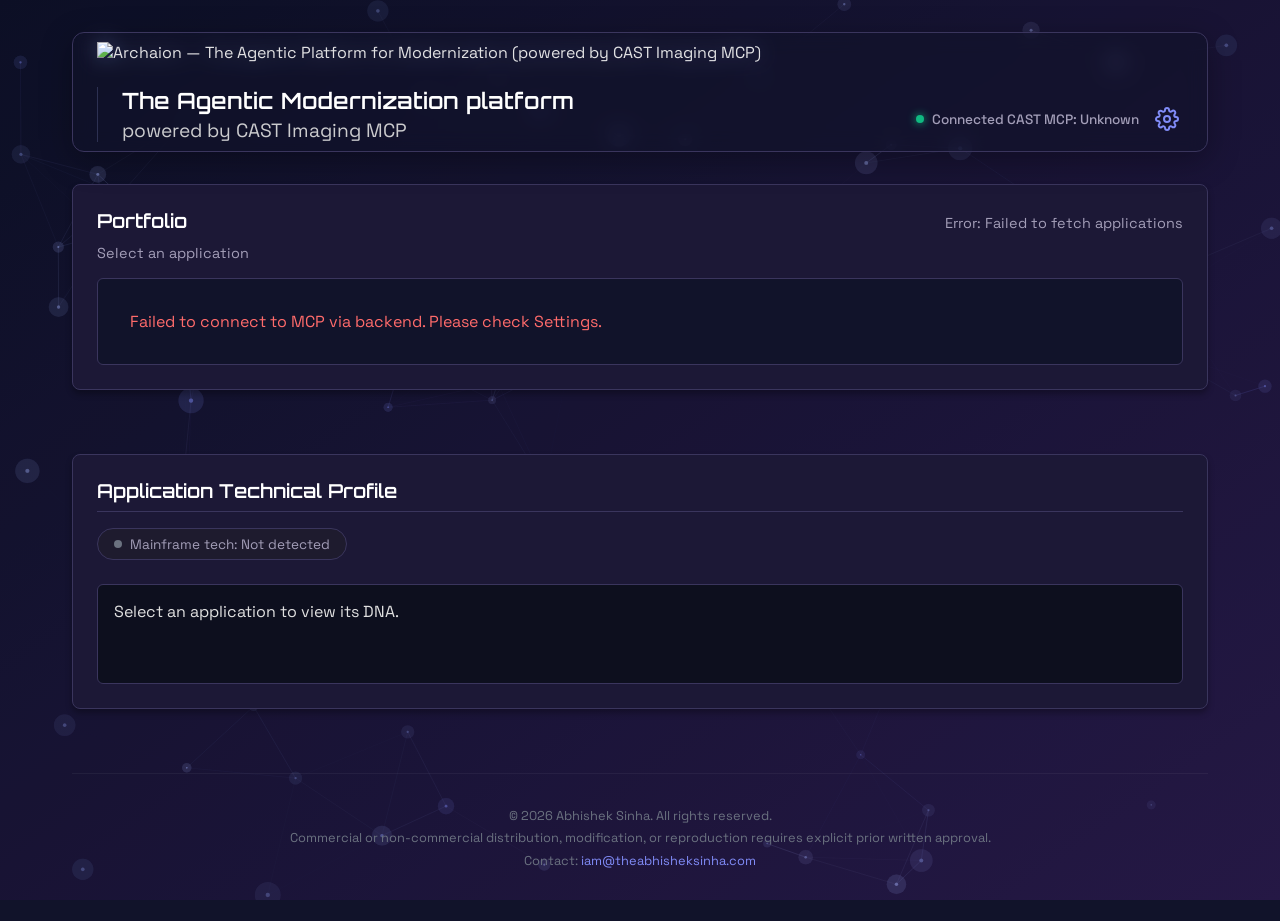
==== commit 050f8f20: "chore: add WebGoat v3 modernization roadmap document Add the initial version of the WebGoat v3 moder" ====
--- a/app/frontend/index.html
+++ b/app/frontend/index.html
@@ -8,6 +8,7 @@
     <link rel="preconnect" href="https://fonts.googleapis.com">
     <link rel="preconnect" href="https://fonts.gstatic.com" crossorigin>
     <link href="https://fonts.googleapis.com/css2?family=Orbitron:wght@400;600;800&family=Space+Grotesk:wght@300;400;500;600;700&display=swap" rel="stylesheet">
+    <link rel="icon" href="/favicon.ico">
     <link rel="stylesheet" href="style.css">
 </head>
 <body>
@@ -56,6 +57,7 @@
                     <input type="password" id="cfg_llm_key" placeholder="Enter LLM API Key">
                     
                     <button type="button" id="save-settings-btn" class="glow-btn mt-10">Save Configuration</button>
+                    <button type="button" id="clear-settings-btn" class="danger-btn">Clear Saved Configuration</button>
                 </div>
             </div>
         </div>
--- a/app/frontend/style.css
+++ b/app/frontend/style.css
@@ -66,6 +66,7 @@
     flex-wrap: wrap;
     gap: 1.5rem;
     min-height: 120px; /* Slightly taller to accommodate the bigger logo */
+    position: relative;
 }
 
 .logo-container {
@@ -126,6 +127,9 @@
     justify-content: flex-end;
     gap: 0.5rem;
     flex-wrap: wrap;
+    position: absolute;
+    right: 1.25rem;
+    bottom: 0.75rem;
 }
 
 .icon-btn {
@@ -198,6 +202,7 @@
     }
     .header-actions {
         justify-content: center;
+        position: static;
     }
 }
 
@@ -420,6 +425,19 @@
 .glow-btn:hover {
     background: #6366f1;
     border-color: #6366f1;
+    box-shadow: none;
+}
+
+.danger-btn {
+    border-color: #ef4444;
+    color: #ffffff;
+    background: rgba(239, 68, 68, 0.15);
+}
+
+.danger-btn:hover {
+    background: rgba(239, 68, 68, 0.25);
+    border-color: #ef4444;
+    color: #ffffff;
     box-shadow: none;
 }
 
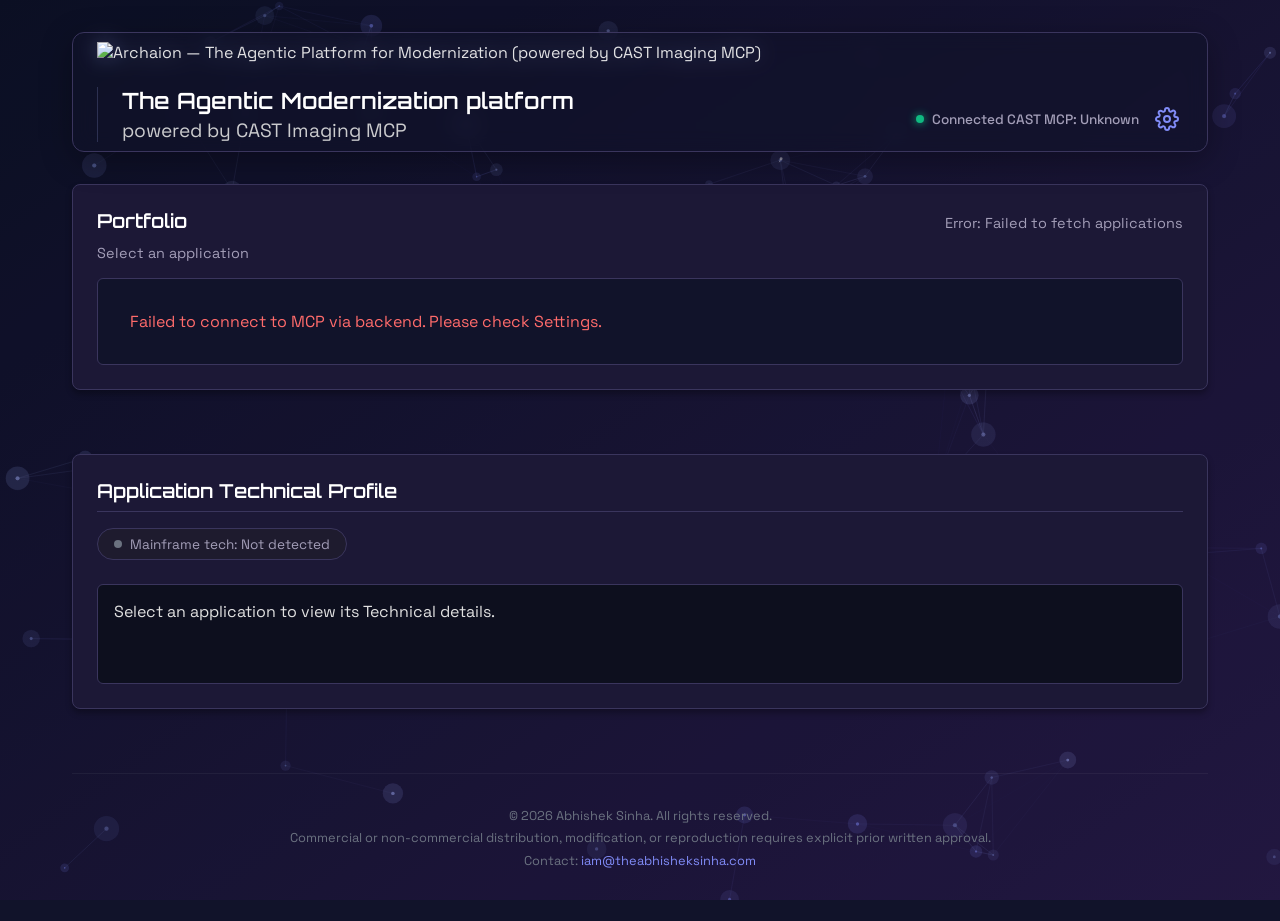
==== commit 0d98600f: "feat: add deterministic report generation and mission command center - Add PyYAML dependency for con" ====
--- a/app/frontend/index.html
+++ b/app/frontend/index.html
@@ -56,6 +56,9 @@
                     <label>LLM API Key:</label>
                     <input type="password" id="cfg_llm_key" placeholder="Enter LLM API Key">
                     
+                    <label>SearchAPI.io Key (optional):</label>
+                    <input type="password" id="cfg_searchapi_key" placeholder="Enter SearchAPI.io API Key">
+                    
                     <button type="button" id="save-settings-btn" class="glow-btn mt-10">Save Configuration</button>
                     <button type="button" id="clear-settings-btn" class="danger-btn">Clear Saved Configuration</button>
                 </div>
@@ -77,6 +80,10 @@
                         <legend>Select an application</legend>
                         <p style="padding: 1rem; color: #a39eb8;">Fetching from CAST MCP...</p>
                     </fieldset>
+                    <details id="debug-panel" style="margin-top: 0.75rem; color: #a39eb8; display:none;">
+                        <summary>Debug</summary>
+                        <pre id="debug-log" style="white-space: pre-wrap; background:#0b0d22; border:1px solid var(--glass-border); padding:0.6rem; border-radius:6px; max-height: 220px; overflow:auto;"></pre>
+                    </details>
                 </div>
             </section>
 
@@ -87,7 +94,7 @@
                     <span class="badge" id="mf-badge"><span class="dot"></span> Mainframe tech: Not detected</span>
                 </div>
                 <div class="dna-box" id="dna-details">
-                    Select an application to view its DNA.
+                    Select an application to view its Technical details.
                 </div>
             </section>
 
@@ -105,18 +112,17 @@
                         <div>
                             <label>Modernization Goal:</label>
                             <select id="selGoal" style="width: 100%;">
-                                <option value="Mono2Micro">Mono2Micro</option>
-                                <option value="Cloud Migration">Cloud Migration</option>
-                                <option value="Refactor">Refactor</option>
-                                <option value="Rearchitect">Rearchitect</option>
-                                <option value="Re-platform (Mainframe)">Re-platform (Mainframe)</option>
-                                <option value="Rewrite (Non-Mainframe)">Rewrite (Non-Mainframe)</option>
-                                <option value="Rewrite (Mainframe)">Rewrite (Mainframe)</option>
-                            </select>
-                        </div>
-
-                        <div>
-                            <label>Risk Profile (selRiskProfile):</label>
+                                <option value="mono-to-micro">Mono-to-Micro Service Breakdown</option>
+                                <option value="refactoring">Re-Factoring</option>
+                                <option value="re-architect">Re-Architect</option>
+                                <option value="re-platform">Re-Platform</option>
+                                <option value="re-write">Re-Write</option>
+                                <option value="re-write-mainframe">Re-write [For the Mainframe Tech Stack]</option>
+                            </select>
+                        </div>
+
+                        <div>
+                            <label>Risk Profile:</label>
                             <select id="selRiskProfile" style="width: 100%;">
                                 <option value="ISO-5055 only">ISO-5055 only</option>
                                 <option value="Performance">Performance</option>
@@ -126,12 +132,8 @@
                         </div>
 
                         <div>
-                            <label>Vulnerabilities:</label>
-                            <select id="selVuln" style="width: 100%;">
-                                <option value="CVEs">CVEs</option>
-                                <option value="CWEs">CWEs</option>
-                                <option value="Both">Both</option>
-                            </select>
+                            <label>Modernization Type:</label>
+                            <select id="selModernizationType" style="width: 100%;"></select>
                         </div>
 
                         <div>
@@ -140,6 +142,42 @@
                                 <option value="No Migration">No Migration</option>
                                 <option value="Postgres">Postgres</option>
                                 <option value="MySQL">MySQL</option>
+                            </select>
+                        </div>
+
+                        <div style="grid-column: 1 / -1;">
+                            <label style="display: block; margin-bottom: 0.5rem;">Modernization Criterion Selection (Quality Insights):</label>
+                            <div id="criteriaSelection" style="display: flex; flex-wrap: wrap; gap: 1.2rem; align-items: center;">
+                                <label style="text-transform: none; color: #fff; cursor: pointer; display: flex; align-items: center; gap: 0.5rem;">
+                                    <input type="checkbox" id="crit_structural_flaws" value="structural-flaws" checked> structural-flaws
+                                </label>
+                                <label style="text-transform: none; color: #fff; cursor: pointer; display: flex; align-items: center; gap: 0.5rem;">
+                                    <input type="checkbox" id="crit_iso_5055" value="iso-5055"> iso-5055
+                                </label>
+                                <label style="text-transform: none; color: #fff; cursor: pointer; display: flex; align-items: center; gap: 0.5rem;">
+                                    <input type="checkbox" id="crit_cve" value="cve"> cve
+                                </label>
+                                <label style="text-transform: none; color: #fff; cursor: pointer; display: flex; align-items: center; gap: 0.5rem;">
+                                    <input type="checkbox" id="crit_cloud" value="cloud-detection-patterns"> cloud-detection-patterns
+                                </label>
+                                <label style="text-transform: none; color: #fff; cursor: pointer; display: flex; align-items: center; gap: 0.5rem;">
+                                    <input type="checkbox" id="crit_green" value="green-detection-patterns"> green-detection-patterns
+                                </label>
+                            </div>
+                        </div>
+
+                        <div style="grid-column: 1 / -1; margin-top: 0.5rem; padding: 0.8rem; background: rgba(0, 196, 204, 0.05); border: 1px solid rgba(0, 196, 204, 0.2); border-radius: 4px;">
+                            <label style="display: flex; align-items: center; gap: 0.5rem; cursor: pointer; color: #00c4cc; margin: 0; text-transform: none; font-weight: 500;">
+                                <input type="checkbox" id="chkIncludeLocations" style="accent-color: #00c4cc;">
+                                Include Detailed Locations & Code Snippets (Violations)
+                            </label>
+                            <p style="font-size: 0.8rem; color: #a39eb8; margin: 0.25rem 0 0 1.5rem; text-transform: none;">Retrieves precise file names, line numbers, and context for quality insights.</p>
+                        </div>
+
+                        <div style="grid-column: 1 / -1;">
+                            <label>Advisory Suggestions (Advisors):</label>
+                            <select id="selAdvisor" style="width: 100%;">
+                                <option value="">None</option>
                             </select>
                         </div>
 
@@ -178,6 +216,14 @@
                             </div>
                         </div>
 
+                        <div style="grid-column: 1 / -1; margin-top: 1rem; padding: 0.8rem; background: rgba(228, 77, 94, 0.05); border: 1px solid rgba(228, 77, 94, 0.2); border-radius: 4px;">
+                            <label style="display: flex; align-items: center; gap: 0.5rem; cursor: pointer; color: #e44d5e; margin: 0; text-transform: none; font-weight: 500;">
+                                <input type="checkbox" id="chkUseLLM" style="accent-color: #e44d5e;">
+                                Enable AI Generative Agents (CrewAI)
+                            </label>
+                            <p style="font-size: 0.8rem; color: #a39eb8; margin: 0.25rem 0 0 1.5rem; text-transform: none;">If disabled, generates a deterministic report from CAST Imaging MCP tools directly (faster, no token cost).</p>
+                        </div>
+
                         <div style="grid-column: 1 / -1; margin-top: 1.5rem;">
                             <button type="submit" class="glow-btn" style="width: 100%;">Initialize Agents</button>
                         </div>
@@ -208,6 +254,6 @@
         </footer>
     </main>
 </div>
-<script src="main.js"></script>
+    <script src="main.js?v=2.6"></script>
 </body>
 </html>
--- a/app/frontend/style.css
+++ b/app/frontend/style.css
@@ -304,11 +304,19 @@
 .dna-kv-pair {
     display: flex;
     justify-content: space-between;
+    align-items: flex-start;
+    gap: 1rem;
     margin-bottom: 0.5rem;
     font-size: 0.95rem;
 }
-.dna-k { color: #a39eb8; font-weight: 500; }
-.dna-v { color: #ffffff; text-align: right; }
+.dna-k { color: #a39eb8; font-weight: 500; flex: 0 0 180px; }
+.dna-v { color: #ffffff; text-align: right; flex: 1 1 auto; overflow-wrap: anywhere; word-break: break-word; }
+
+@media (max-width: 768px) {
+    .dna-kv-pair { flex-direction: column; }
+    .dna-k { flex: 0 0 auto; }
+    .dna-v { text-align: left; }
+}
 
 .dna-tag-container {
     display: flex;
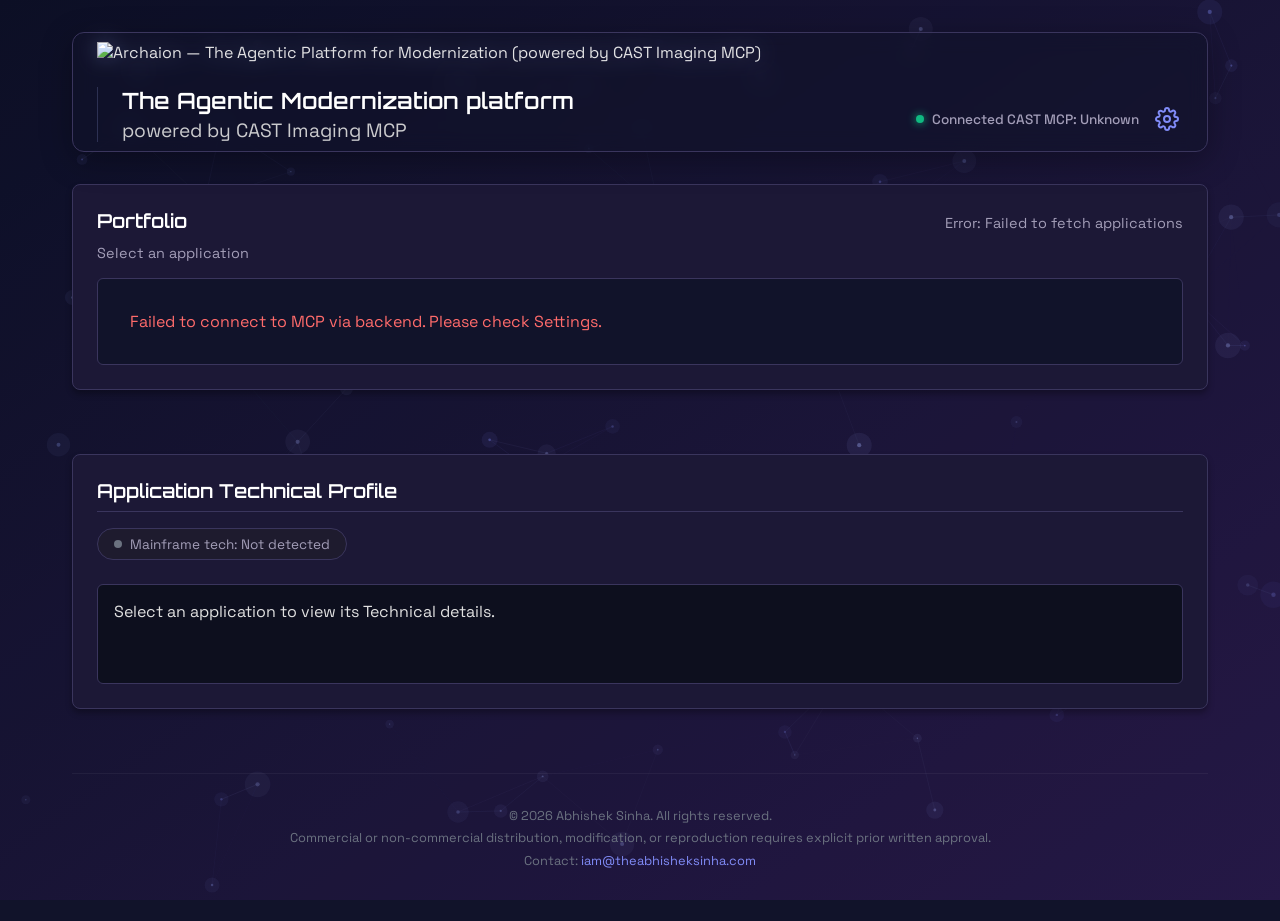
==== commit 9af7f4b8: "feat: add Redis caching layer and improve agent reasoning for modernization reports - Implement Redi" ====
--- a/app/frontend/index.html
+++ b/app/frontend/index.html
@@ -254,6 +254,6 @@
         </footer>
     </main>
 </div>
-    <script src="main.js?v=2.6"></script>
+    <script src="main.js?v=2.7"></script>
 </body>
 </html>
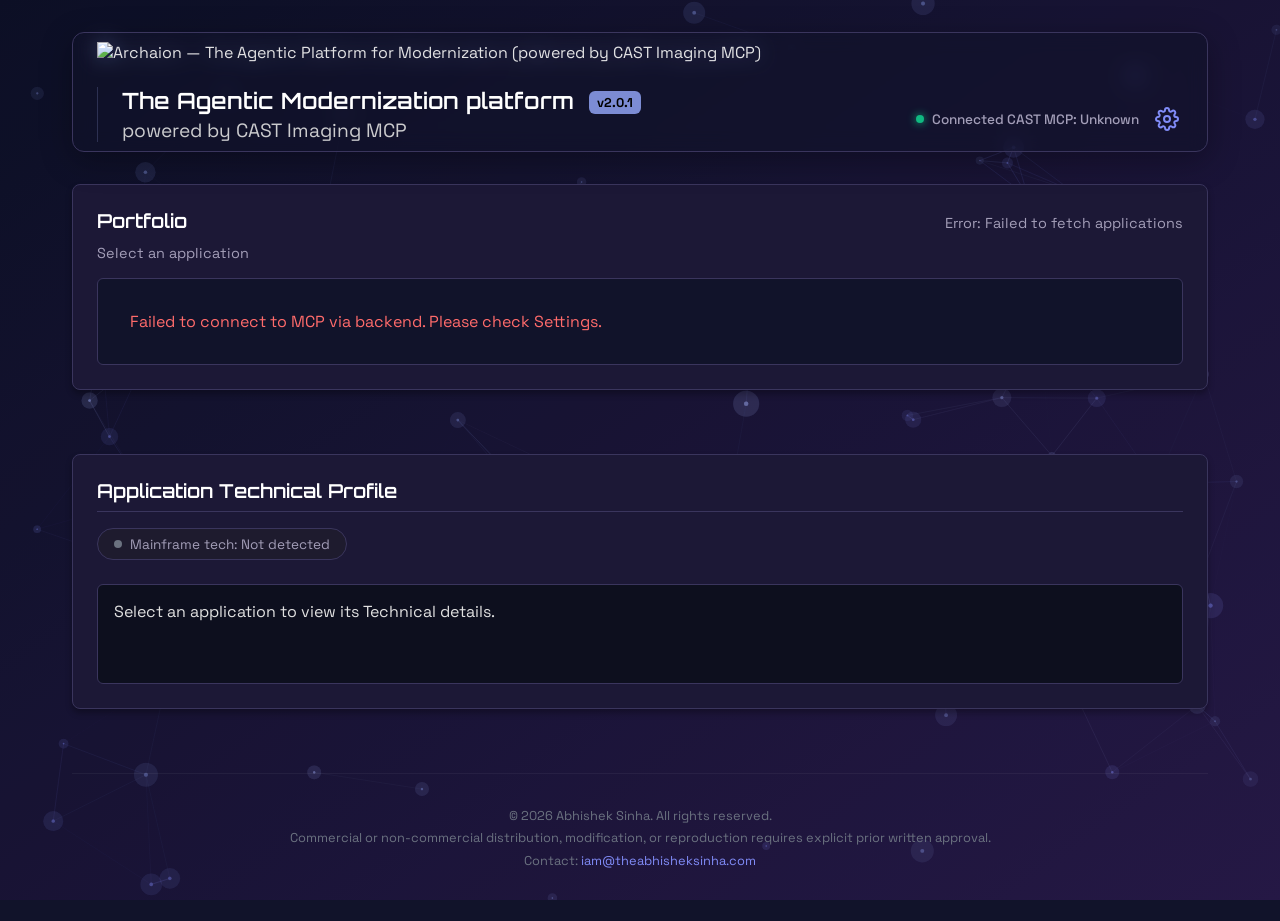
==== commit 92ad13cd: "build: add pyproject.toml and update version to 2.0.0 - Add pyproject.toml to define project metadat" ====
--- a/app/frontend/index.html
+++ b/app/frontend/index.html
@@ -19,7 +19,7 @@
             <div class="logo-container">
                 <img src="assets/Archaion%20-%20agentic%20platform.png" alt="Archaion — The Agentic Platform for Modernization (powered by CAST Imaging MCP)" class="app-logo">
                 <div class="logo-text-group">
-                    <p class="tagline-main">The Agentic Modernization platform</p>
+                    <p class="tagline-main">The Agentic Modernization platform <span style="font-size: 0.8rem; background: var(--neon-cyan); color: #000; padding: 0.2rem 0.5rem; border-radius: 6px; vertical-align: middle; margin-left: 0.5rem; font-family: 'Space Grotesk', sans-serif; font-weight: 700;">v2.0.1</span></p>
                     <div class="tagline-sub-row">
                         <p class="tagline-sub">powered by CAST Imaging MCP</p>
                         <div class="header-actions">
